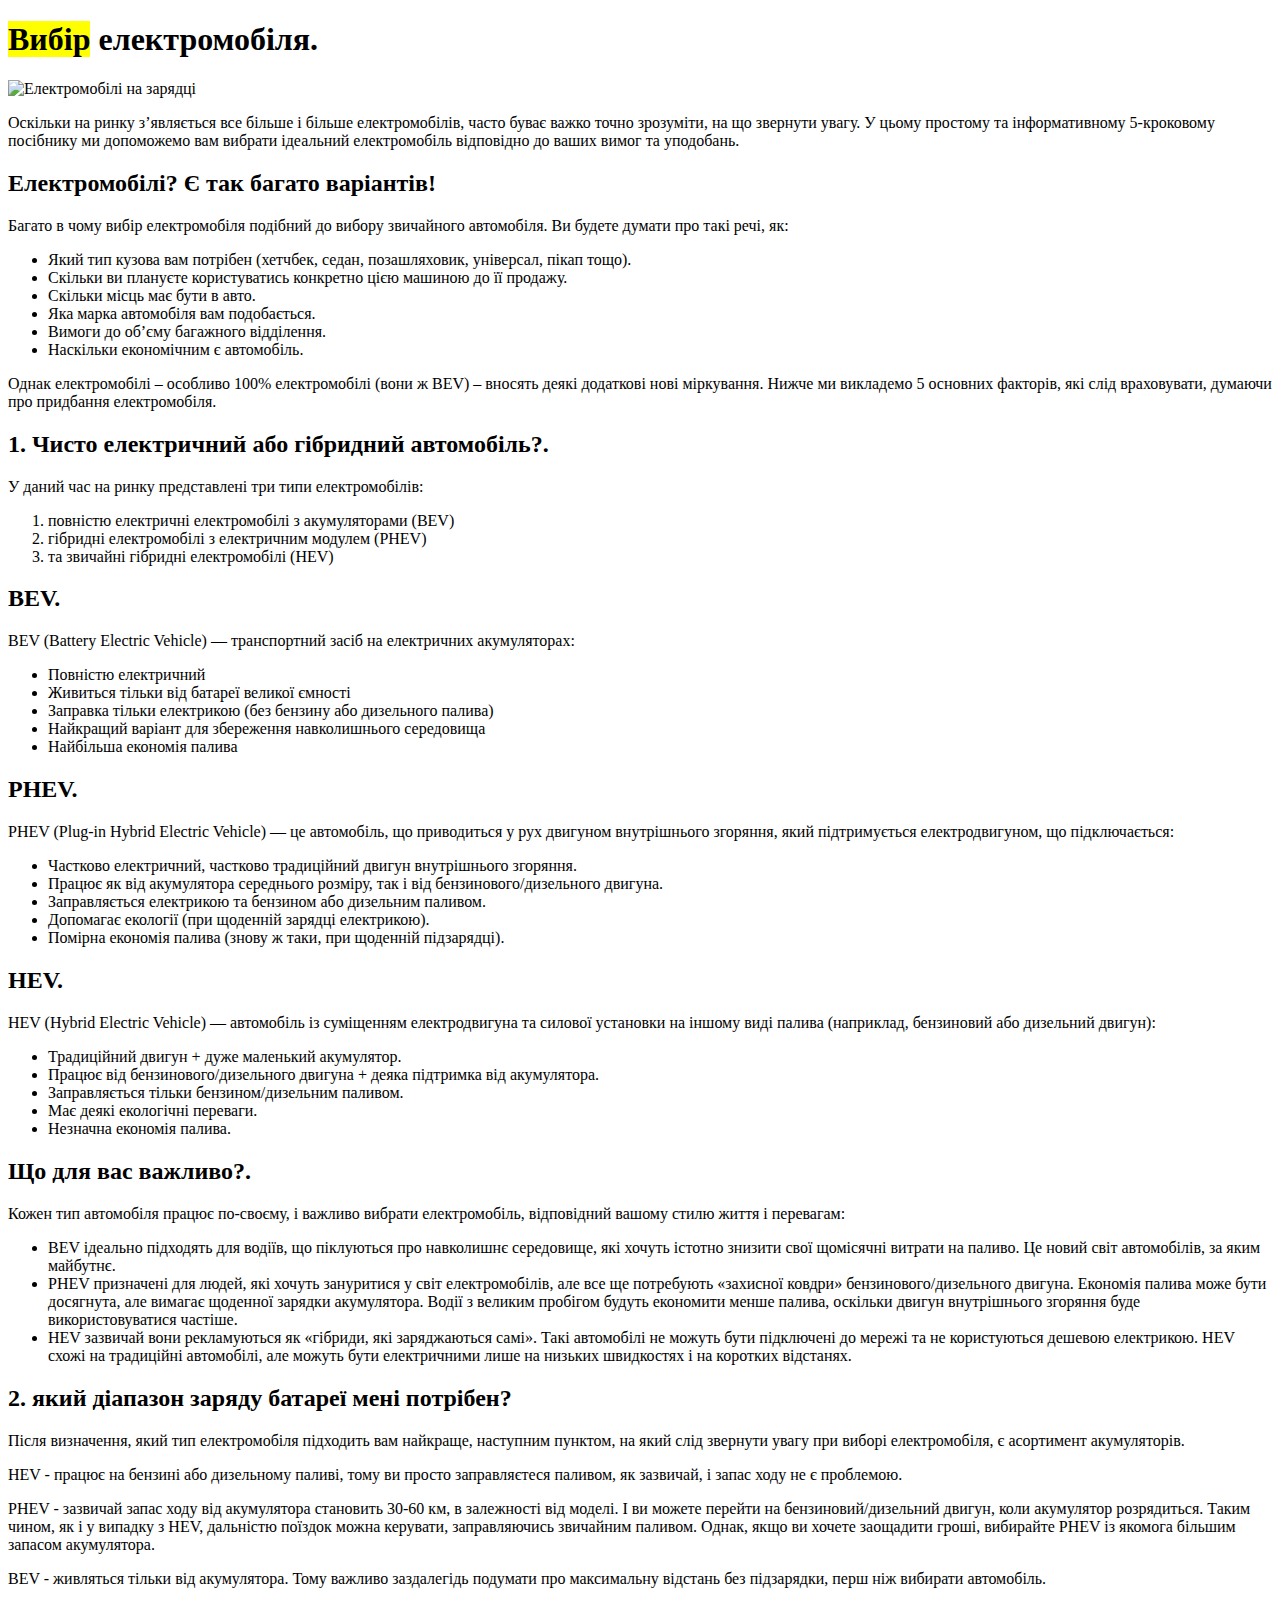
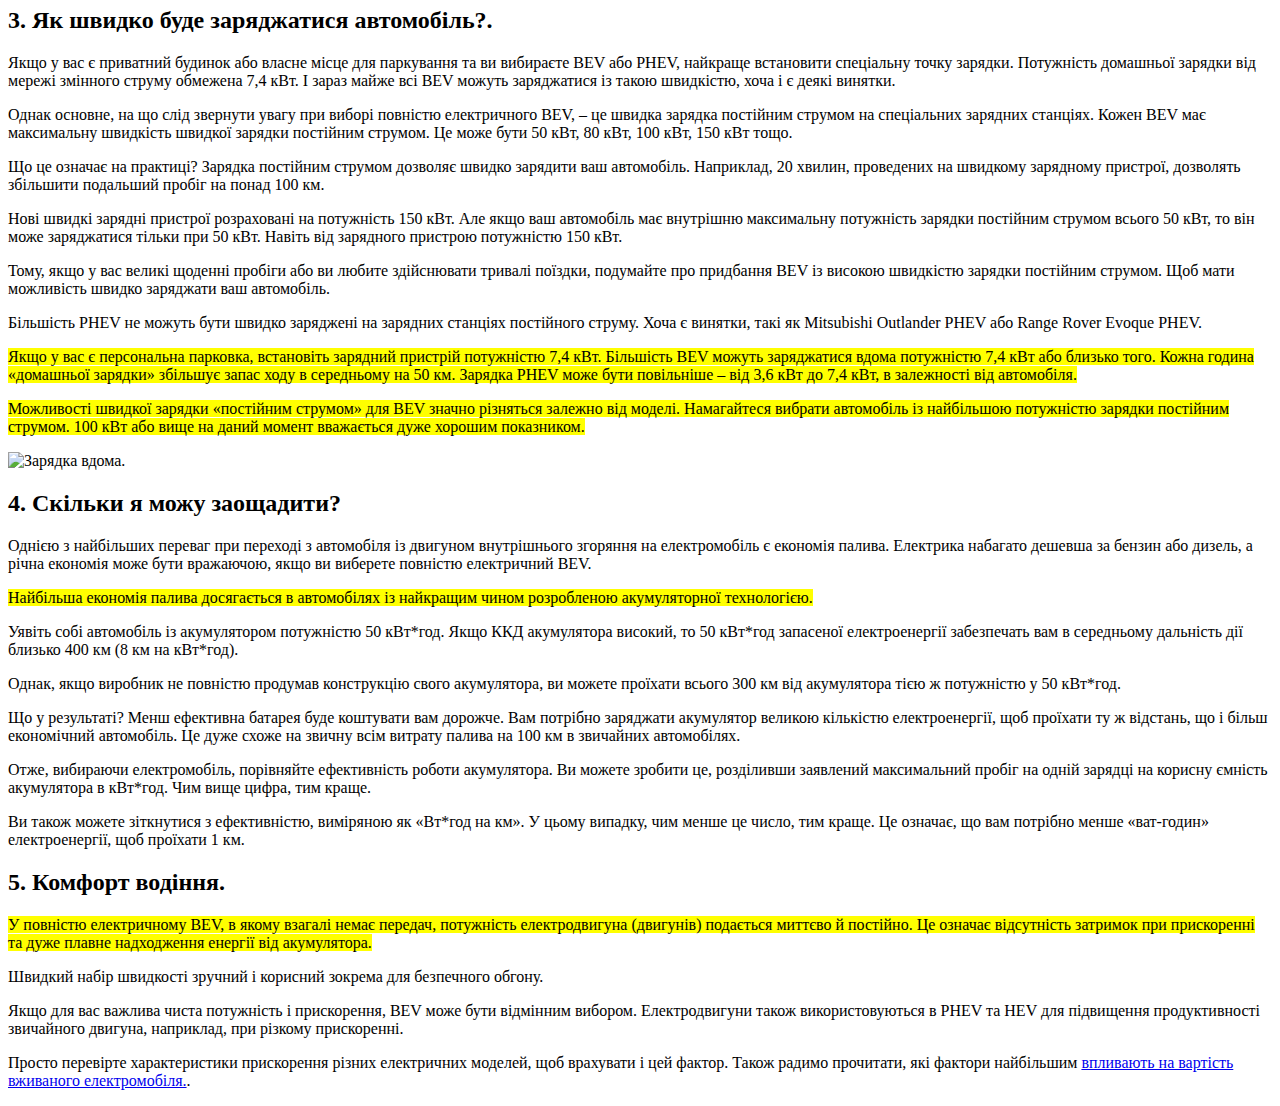
==== lesson_2/index.html @ 5bdacace "Add files via upload" ====
<!DOCTYPE html>
<html lang="uk">
<head>
    <meta charset="UTF-8">
    <meta http-equiv="X-UA-Compatible" content="IE=edge">
    <meta name="viewport" content="width=device-width, initial-scale=1.0">
    <title>Document</title>
</head>
<body>
        <h1 id="start"> <mark>Вибір</mark> електромобіля.
        </h1> 
            <img src="/Users/antonpavlenko/IT/2023/Education/Lessons/lesson_2/img/electromobil.png.webp" alt="Електромобілі на зарядці">
            <br>
                <p>Оскільки на ринку з’являється все більше і більше електромобілів, часто буває важко точно зрозуміти, на що звернути увагу. У цьому простому та інформативному 5-кроковому посібнику ми допоможемо вам вибрати ідеальний електромобіль відповідно до ваших вимог та уподобань.
                </p>
        <h2>Електромобілі? Є так багато варіантів! </h2>
                <p>Багато в чому вибір електромобіля подібний до вибору звичайного автомобіля. Ви будете думати про такі речі, як:
                </p>
            <ul>
                <li>Який тип кузова вам потрібен (хетчбек, седан, позашляховик, універсал, пікап тощо).</li>
                <li>Скільки ви плануєте користуватись конкретно цією машиною до її продажу.</li>
                <li>Скільки місць має бути в авто.</li>
                <li>Яка марка автомобіля вам подобається.</li>
                <li>Вимоги до об’єму багажного відділення.</li>
                <li>Наскільки економічним є автомобіль.</li>
            </ul>
                <p>Однак електромобілі – особливо 100% електромобілі (вони ж BEV) – вносять деякі додаткові нові міркування. Нижче ми викладемо 5 основних факторів, які слід враховувати, думаючи про придбання електромобіля.
                </p>
        <h2>1. Чисто електричний або гібридний автомобіль?.</h2>
                <p>У даний час на ринку представлені три типи електромобілів:</p>
            <ol>
                <li>повністю електричні електромобілі з акумуляторами (BEV)</li>
                <li>гібридні електромобілі з електричним модулем (PHEV)</li>
                <li>та звичайні гібридні електромобілі (HEV)</li>
        </ol>
        <h2>BEV.</h2>
        <p>BEV (Battery Electric Vehicle) — транспортний засіб на електричних акумуляторах:</p>
        <ul>
            <li>Повністю електричний</li>
            <li>Живиться тільки від батареї великої ємності</li>
            <li>Заправка тільки електрикою (без бензину або дизельного палива)</li>
            <li>Найкращий варіант для збереження навколишнього середовища</li>
            <li>Найбільша економія палива</li>
        </ul>
        <h2>PHEV.</h2>
        <p>PHEV (Plug-in Hybrid Electric Vehicle) — це автомобіль, що приводиться у рух двигуном внутрішнього згоряння, який підтримується електродвигуном, що підключається:
        </p>
        <ul>
            <li>Частково електричний, частково традиційний двигун внутрішнього згоряння.</li>
            <li>Працює як від акумулятора середнього розміру, так і від бензинового/дизельного двигуна.</li>
            <li>Заправляється електрикою та бензином або дизельним паливом.</li>
            <li>Допомагає екології (при щоденній зарядці електрикою).</li>
            <li>Помірна економія палива (знову ж таки, при щоденній підзарядці).</li>
        </ul>
        <h2>HEV.</h2>
        <p>HEV (Hybrid Electric Vehicle) — автомобіль із суміщенням електродвигуна та силової установки на іншому виді палива (наприклад, бензиновий або дизельний двигун):
        </p>
        <ul>
            <li>Традиційний двигун + дуже маленький акумулятор.</li>
            <li>Працює від бензинового/дизельного двигуна + деяка підтримка від акумулятора.</li>
            <li>Заправляється тільки бензином/дизельним паливом.</li>
            <li>Має деякі екологічні переваги.</li>
            <li>Незначна економія палива.</li>
        </ul>
        <h2>Що для вас важливо?.</h2>
        <p>Кожен тип автомобіля працює по-своєму, і важливо вибрати електромобіль, відповідний вашому стилю життя і перевагам:
        </p>
        <ul>
            <li>BEV ідеально підходять для водіїв, що піклуються про навколишнє середовище, які хочуть істотно знизити свої щомісячні витрати на паливо. Це новий світ автомобілів, за яким майбутнє.
            </li>
            <li>PHEV призначені для людей, які хочуть зануритися у світ електромобілів, але все ще потребують «захисної ковдри» бензинового/дизельного двигуна. Економія палива може бути досягнута, але вимагає щоденної зарядки акумулятора. Водії з великим пробігом будуть економити менше палива, оскільки двигун внутрішнього згоряння буде використовуватися частіше.
            </li>
            <li>HEV зазвичай вони рекламуються як «гібриди, які заряджаються самі». Такі автомобілі не можуть бути підключені до мережі та не користуються дешевою електрикою. HEV схожі на традиційні автомобілі, але можуть бути електричними лише на низьких швидкостях і на коротких відстанях.
            </li>
        </ul>
        <h2>2. який діапазон заряду батареї мені потрібен? </h2>
        <p>Після визначення, який тип електромобіля підходить вам найкраще, наступним пунктом, на який слід звернути увагу при виборі електромобіля, є асортимент акумуляторів.
        </p>
        <p>HEV - працює на бензині або дизельному паливі, тому ви просто заправляєтеся паливом, як зазвичай, і запас ходу не є проблемою.
        </p>
        <p>PHEV - зазвичай запас ходу від акумулятора становить 30-60 км, в залежності від моделі. І ви можете перейти на бензиновий/дизельний двигун, коли акумулятор розрядиться. Таким чином, як і у випадку з HEV, дальністю поїздок можна керувати, заправляючись звичайним паливом. Однак, якщо ви хочете заощадити гроші, вибирайте PHEV із якомога більшим запасом акумулятора.
        </p>
        <p>BEV - живляться тільки від акумулятора. Тому важливо заздалегідь подумати про максимальну відстань без підзарядки, перш ніж вибирати автомобіль.</p>
        <h2>3. Як швидко буде заряджатися автомобіль?.</h2>
        <p>Якщо у вас є приватний будинок або власне місце для паркування та ви вибираєте BEV або PHEV, найкраще встановити спеціальну точку зарядки. Потужність домашньої зарядки від мережі змінного струму обмежена 7,4 кВт. І зараз майже всі BEV можуть заряджатися із такою швидкістю, хоча і є деякі винятки. 
        </p>
        <p>Однак основне, на що слід звернути увагу при виборі повністю електричного BEV, – це швидка зарядка постійним струмом на спеціальних зарядних станціях. Кожен BEV має максимальну швидкість швидкої зарядки постійним струмом. Це може бути 50 кВт, 80 кВт, 100 кВт, 150 кВт тощо.
        </p>
        <p>Що це означає на практиці? Зарядка постійним струмом дозволяє швидко зарядити ваш автомобіль. Наприклад, 20 хвилин, проведених на швидкому зарядному пристрої, дозволять збільшити подальший пробіг на понад 100 км.
        </p>
        <p>Нові швидкі зарядні пристрої розраховані на потужність 150 кВт. Але якщо ваш автомобіль має внутрішню максимальну потужність зарядки постійним струмом всього 50 кВт, то він може заряджатися тільки при 50 кВт. Навіть від зарядного пристрою потужністю 150 кВт.
        </p>
        <p>Тому, якщо у вас великі щоденні пробіги або ви любите здійснювати тривалі поїздки, подумайте про придбання BEV із високою швидкістю зарядки постійним струмом. Щоб мати можливість швидко заряджати ваш автомобіль.
        </p>
        <p>Більшість PHEV не можуть бути швидко заряджені на зарядних станціях постійного струму. Хоча є винятки, такі як Mitsubishi Outlander PHEV або Range Rover Evoque PHEV.
        </p>
        <p>
            <mark>Якщо у вас є персональна парковка, встановіть зарядний пристрій потужністю 7,4 кВт. Більшість BEV можуть заряджатися вдома потужністю 7,4 кВт або близько того. Кожна година «домашньої зарядки» збільшує запас ходу в середньому на 50 км. Зарядка PHEV може бути повільніше – від 3,6 кВт до 7,4 кВт, в залежності від автомобіля.
            </mark>
        </p>
        <p>
            <mark>Можливості швидкої зарядки «постійним струмом» для BEV значно різняться залежно від моделі. Намагайтеся вибрати автомобіль із найбільшою потужністю зарядки постійним струмом. 100 кВт або вище на даний момент вважається дуже хорошим показником.
            </mark>
        </p>
        <img src="/Users/antonpavlenko/IT/2023/Education/Lessons/lesson_2/img/01charging.jpg" alt="Зарядка вдома.">
        <h2>4. Скільки я можу заощадити?</h2>
        <p>
            Однією з найбільших переваг при переході з автомобіля із двигуном внутрішнього згоряння на електромобіль є економія палива. Електрика набагато дешевша за бензин або дизель, а річна економія може бути вражаючою, якщо ви виберете повністю електричний BEV.
        </p>
        <p>
            <mark>
                Найбільша економія палива досягається в автомобілях із найкращим чином розробленою акумуляторної технологією.
            </mark>
        </p>
        <p>Уявіть собі автомобіль із акумулятором потужністю 50 кВт*год. Якщо ККД акумулятора високий, то 50 кВт*год запасеної електроенергії забезпечать вам в середньому дальність дії близько 400 км (8 км на кВт*год).
        </p>
        <p>Однак, якщо виробник не повністю продумав конструкцію свого акумулятора, ви можете проїхати всього 300 км від акумулятора тією ж потужністю у 50 кВт*год.
        </p>
        <p>Що у результаті? Менш ефективна батарея буде коштувати вам дорожче. Вам потрібно заряджати акумулятор великою кількістю електроенергії, щоб проїхати ту ж відстань, що і більш економічний автомобіль. Це дуже схоже на звичну всім витрату палива на 100 км в звичайних автомобілях.
        </p>
        <p>Отже, вибираючи електромобіль, порівняйте ефективність роботи акумулятора. Ви можете зробити це, розділивши заявлений максимальний пробіг на одній зарядці на корисну ємність акумулятора в кВт*год. Чим вище цифра, тим краще.
        </p>
        <p>Ви також можете зіткнутися з ефективністю, виміряною як «Вт*год на км». У цьому випадку, чим менше це число, тим краще. Це означає, що вам потрібно менше «ват-годин» електроенергії, щоб проїхати 1 км.
        </p>
        <h2>5. Комфорт водіння.</h2>
        <p>
            <mark>
                У повністю електричному BEV, в якому взагалі немає передач, потужність електродвигуна (двигунів) подається миттєво й постійно. Це означає відсутність затримок при прискоренні та дуже плавне надходження енергії від акумулятора.
            </mark>
        </p>
        <p>Швидкий набір швидкості зручний і корисний зокрема для безпечного обгону.</p>
        <p>Якщо для вас важлива чиста потужність і прискорення, BEV може бути відмінним вибором. Електродвигуни також використовуються в PHEV та HEV для підвищення продуктивності звичайного двигуна, наприклад, при різкому прискоренні.
        </p>
        <p>
            Просто перевірте характеристики прискорення різних електричних моделей, щоб врахувати і цей фактор. Також радимо прочитати, які фактори найбільшим <a href="https://realexpert.ua/osoblivosti-viznachennya-vartosti-elektromobilya/">впливають на вартість вживаного електромобіля.</a>.
        </p>
        

</body>
</html>
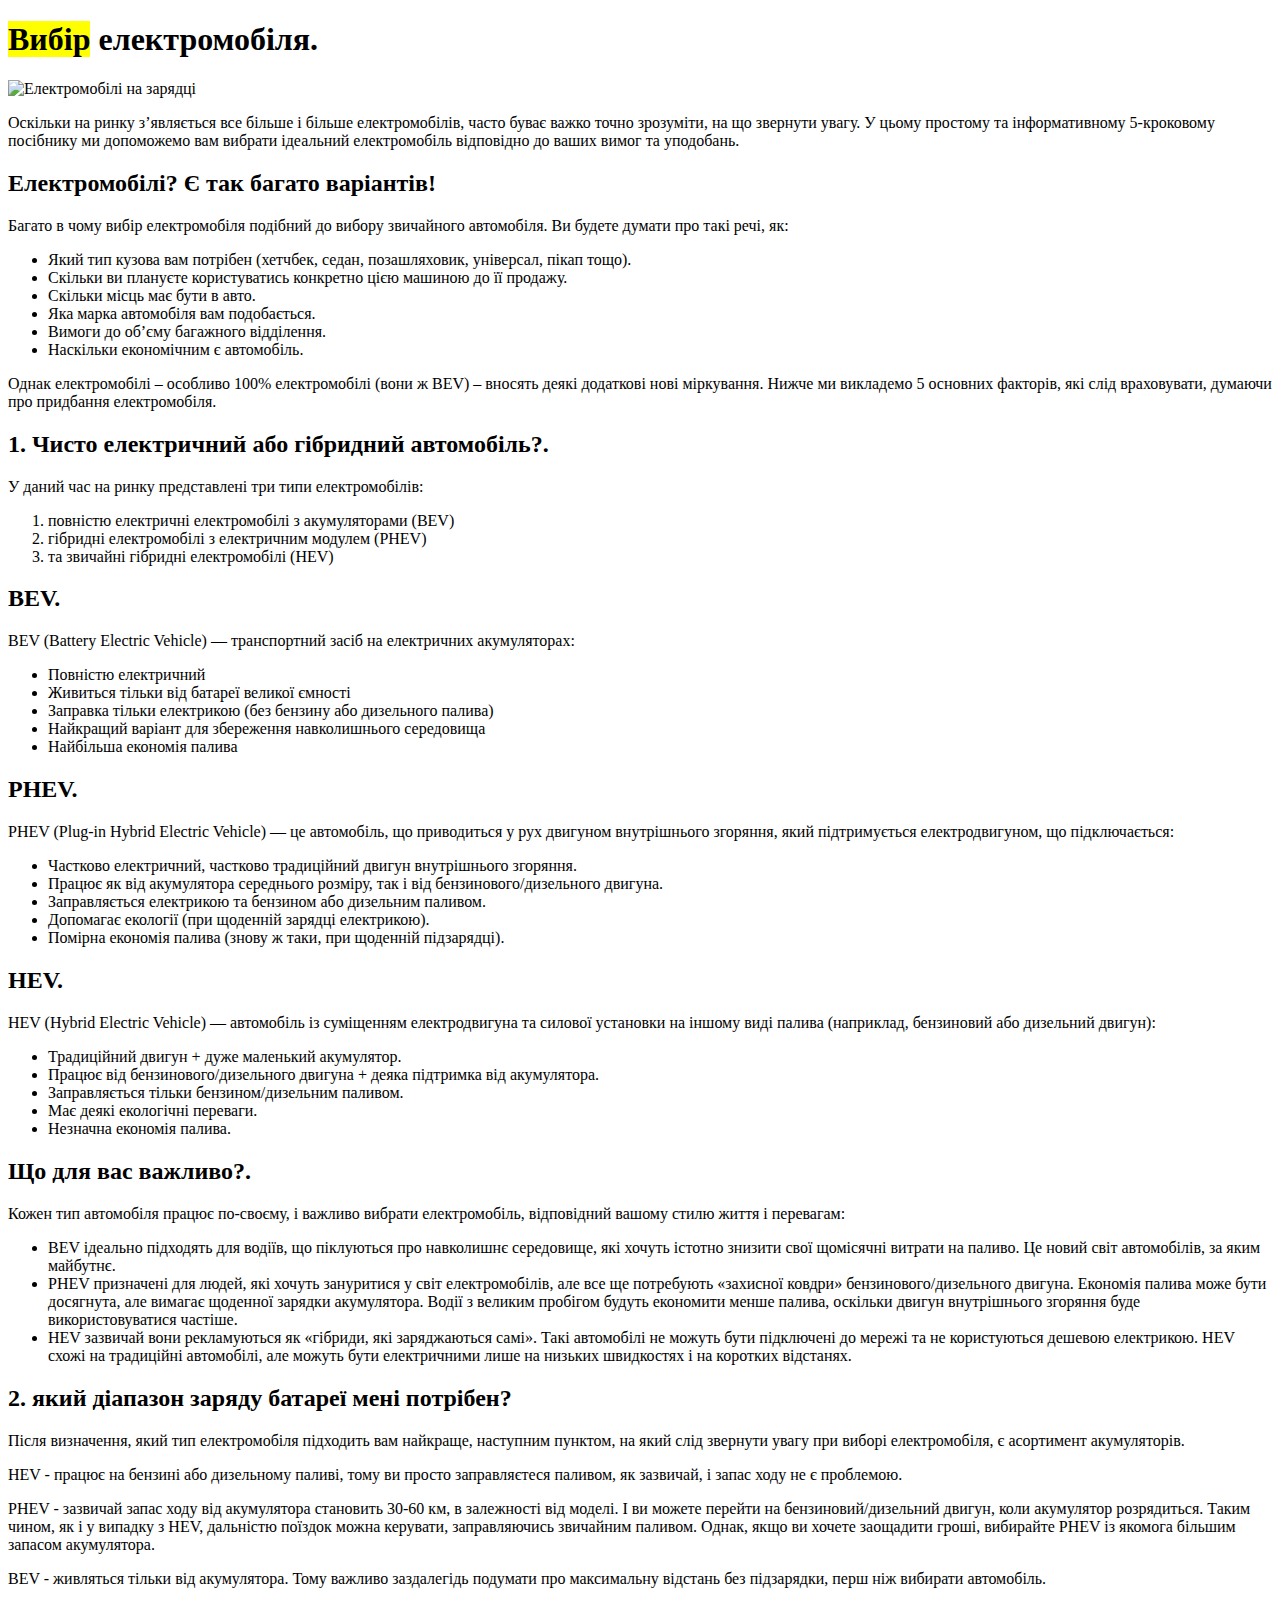
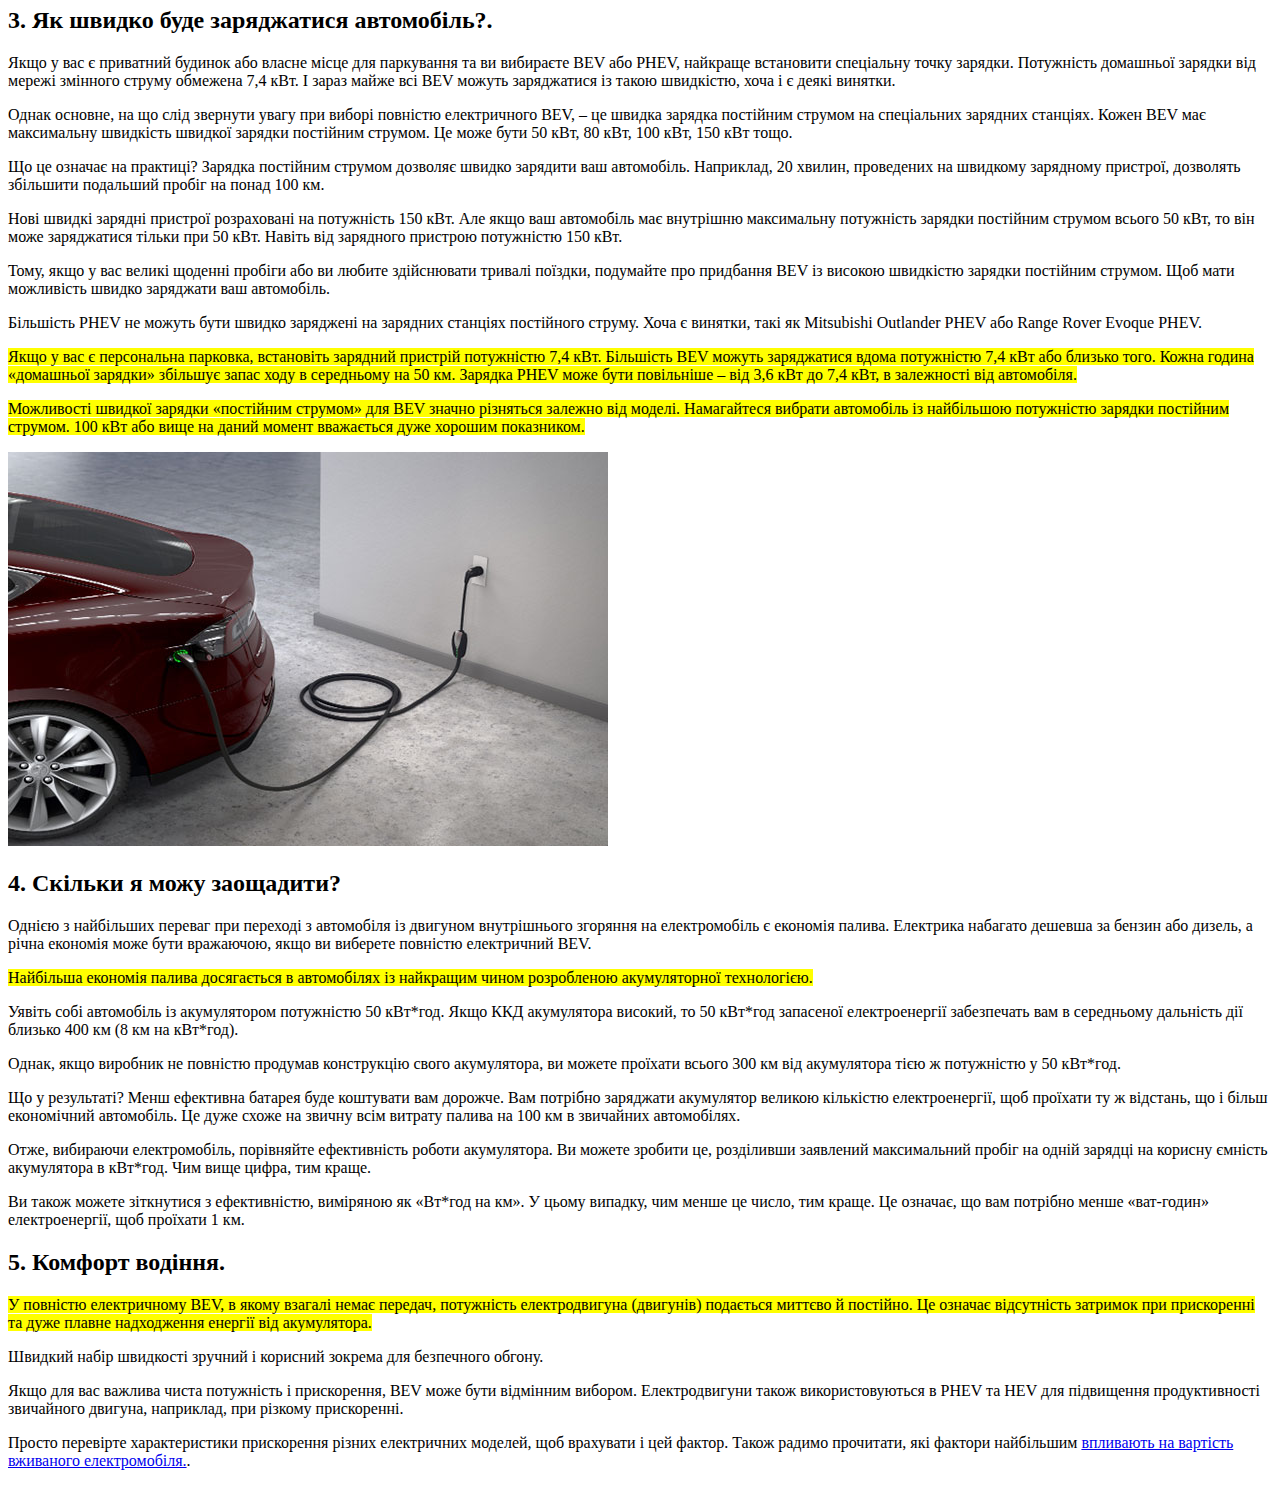
==== commit 3325d395: "Add files via upload" ====
--- a/lesson_2/index.html
+++ b/lesson_2/index.html
@@ -9,7 +9,7 @@
 <body>
         <h1 id="start"> <mark>Вибір</mark> електромобіля.
         </h1> 
-            <img src="/Users/antonpavlenko/IT/2023/Education/Lessons/lesson_2/img/electromobil.png.webp" alt="Електромобілі на зарядці">
+        <img src="img/electromobil.png" alt="Електромобілі на зарядці">
             <br>
                 <p>Оскільки на ринку з’являється все більше і більше електромобілів, часто буває важко точно зрозуміти, на що звернути увагу. У цьому простому та інформативному 5-кроковому посібнику ми допоможемо вам вибрати ідеальний електромобіль відповідно до ваших вимог та уподобань.
                 </p>
@@ -102,7 +102,7 @@
             <mark>Можливості швидкої зарядки «постійним струмом» для BEV значно різняться залежно від моделі. Намагайтеся вибрати автомобіль із найбільшою потужністю зарядки постійним струмом. 100 кВт або вище на даний момент вважається дуже хорошим показником.
             </mark>
         </p>
-        <img src="/Users/antonpavlenko/IT/2023/Education/Lessons/lesson_2/img/01charging.jpg" alt="Зарядка вдома.">
+        <img src="img/01charging.jpg"alt="Зарядка вдома.">
         <h2>4. Скільки я можу заощадити?</h2>
         <p>
             Однією з найбільших переваг при переході з автомобіля із двигуном внутрішнього згоряння на електромобіль є економія палива. Електрика набагато дешевша за бензин або дизель, а річна економія може бути вражаючою, якщо ви виберете повністю електричний BEV.
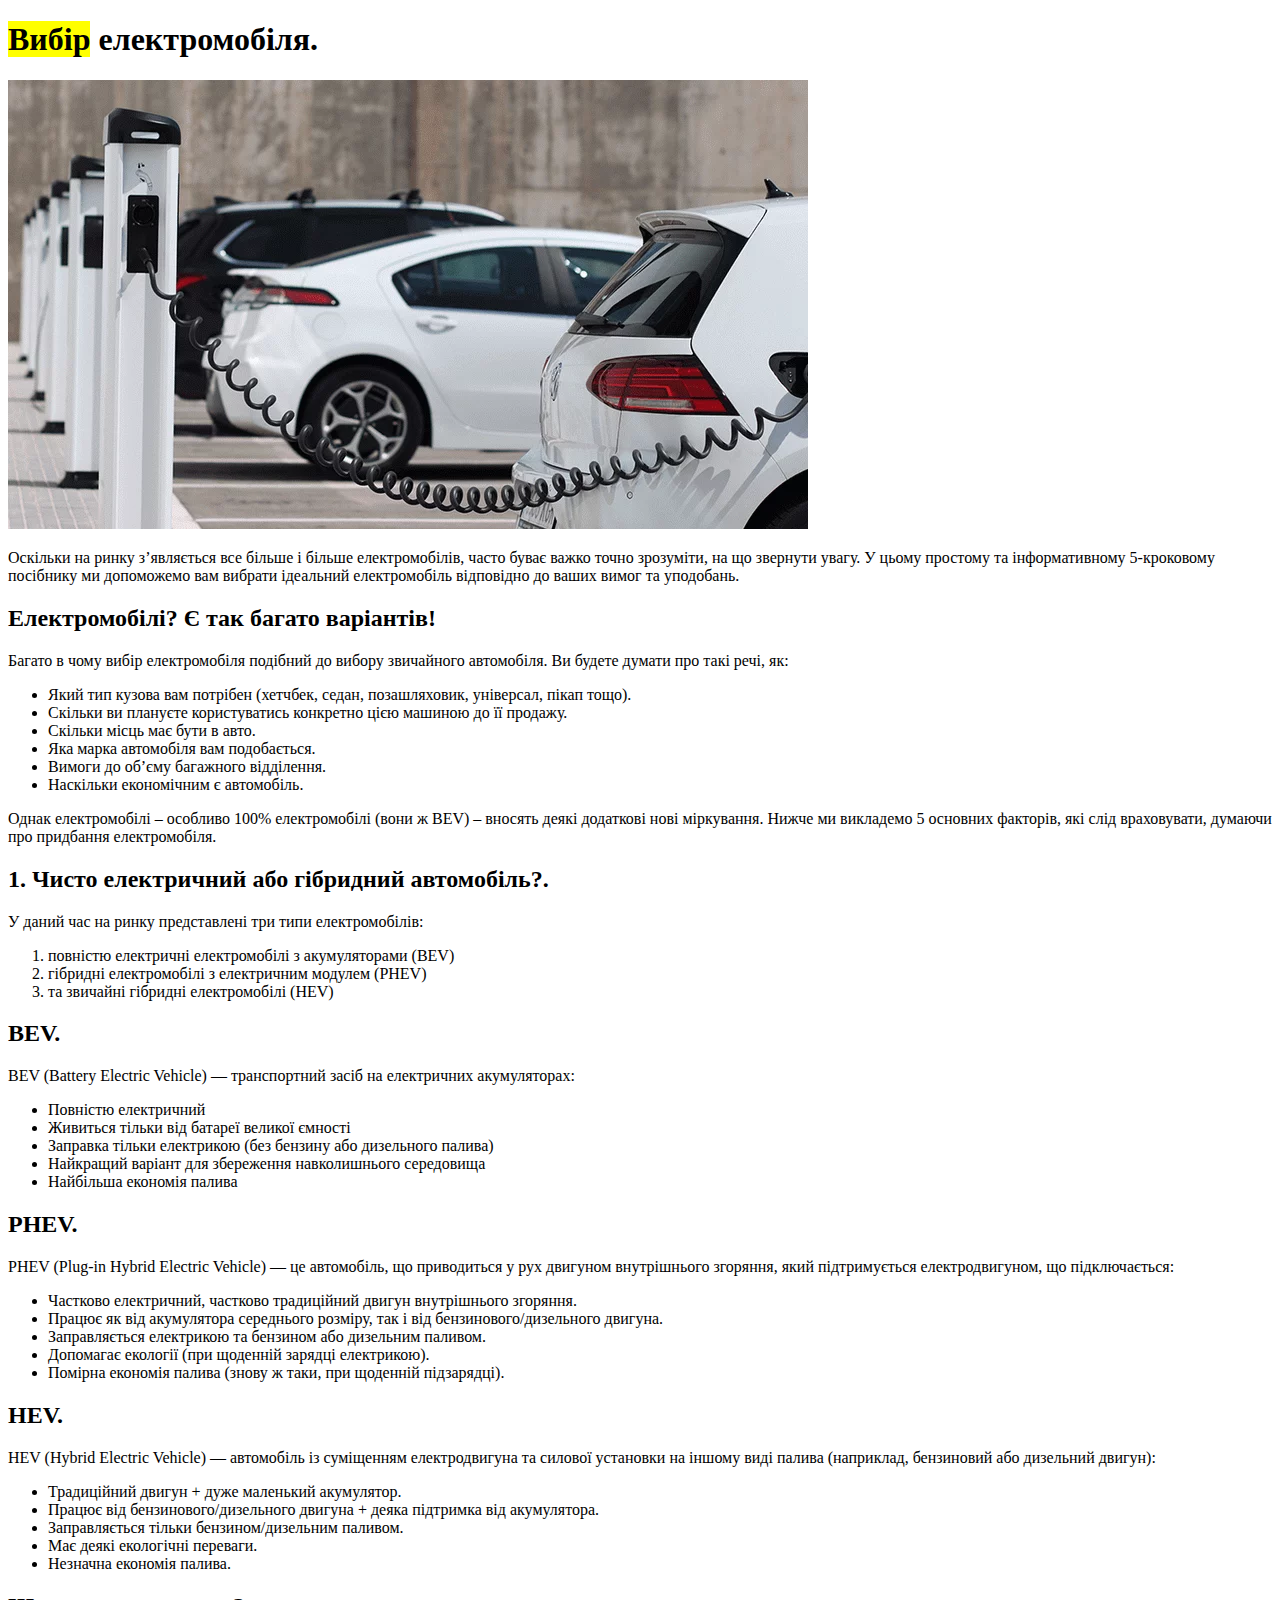
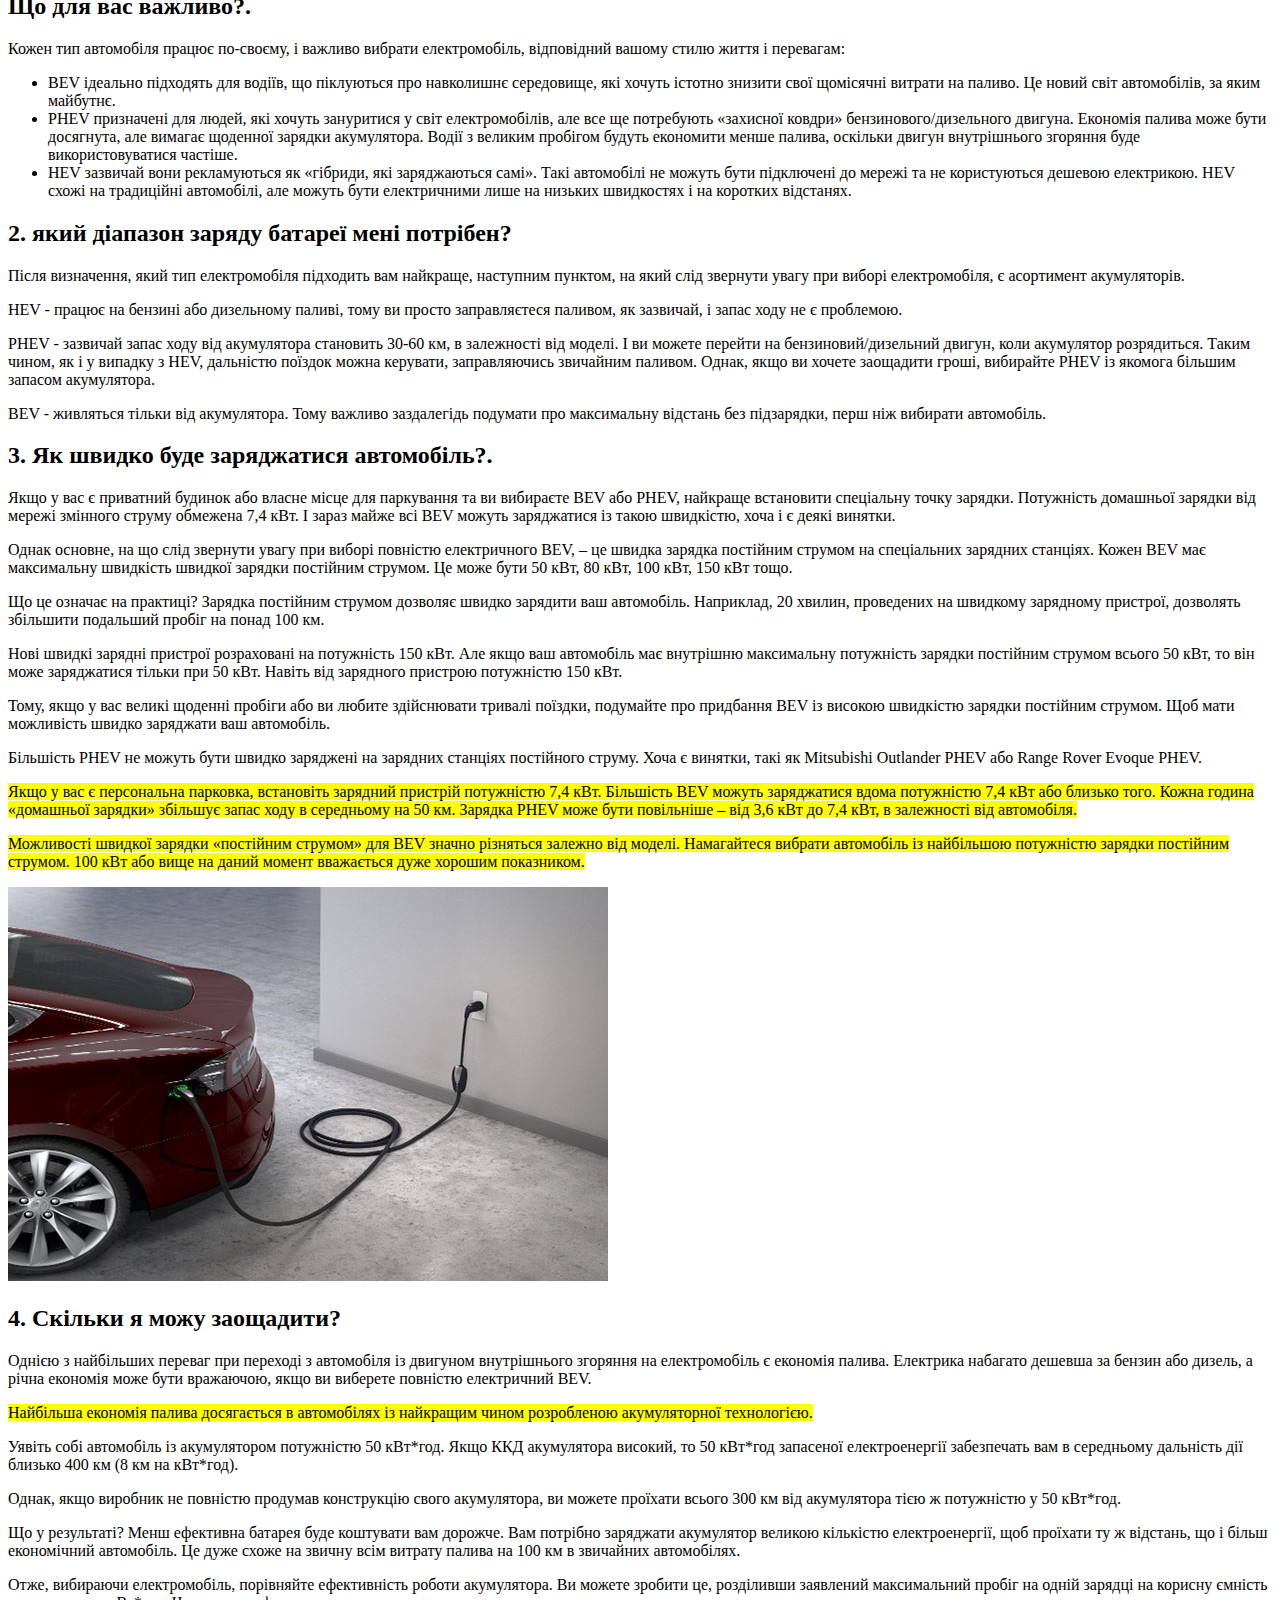
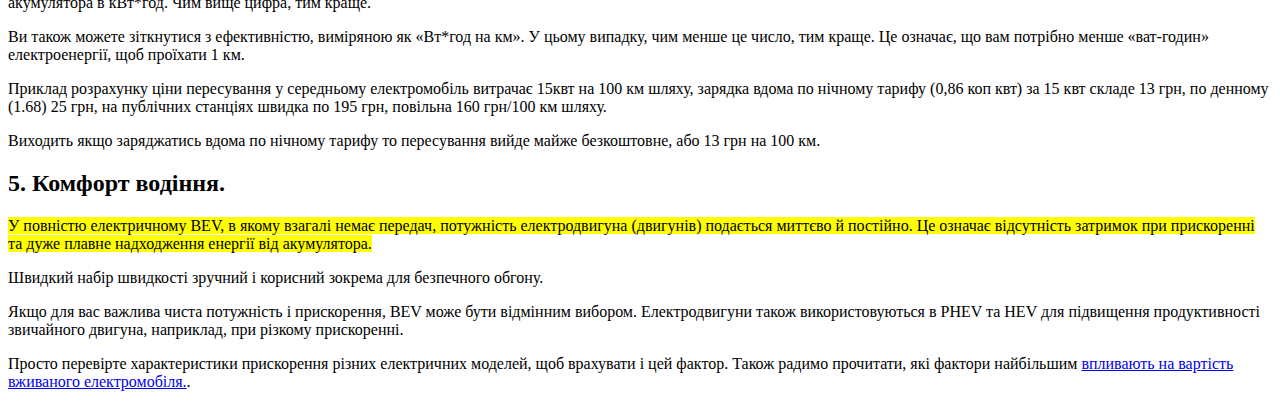
==== commit b3357d3e: "Add files via upload" ====
--- a/lesson_2/index.html
+++ b/lesson_2/index.html
@@ -122,6 +122,11 @@
         </p>
         <p>Ви також можете зіткнутися з ефективністю, виміряною як «Вт*год на км». У цьому випадку, чим менше це число, тим краще. Це означає, що вам потрібно менше «ват-годин» електроенергії, щоб проїхати 1 км.
         </p>
+        <p>Приклад розрахунку ціни пересування у середньому електромобіль витрачає 15квт на 100 км шляху, зарядка вдома по нічному тарифу (0,86 коп квт) за 15 квт складе 13 грн, по денному (1.68) 25 грн, на публічних станціях швидка по 195 грн, повільна 160 грн/100 км шляху.
+        </p>
+        <p>
+            Виходить якщо заряджатись вдома по нічному тарифу то пересування вийде майже безкоштовне, або 13 грн на 100 км.
+        </p>
         <h2>5. Комфорт водіння.</h2>
         <p>
             <mark>
